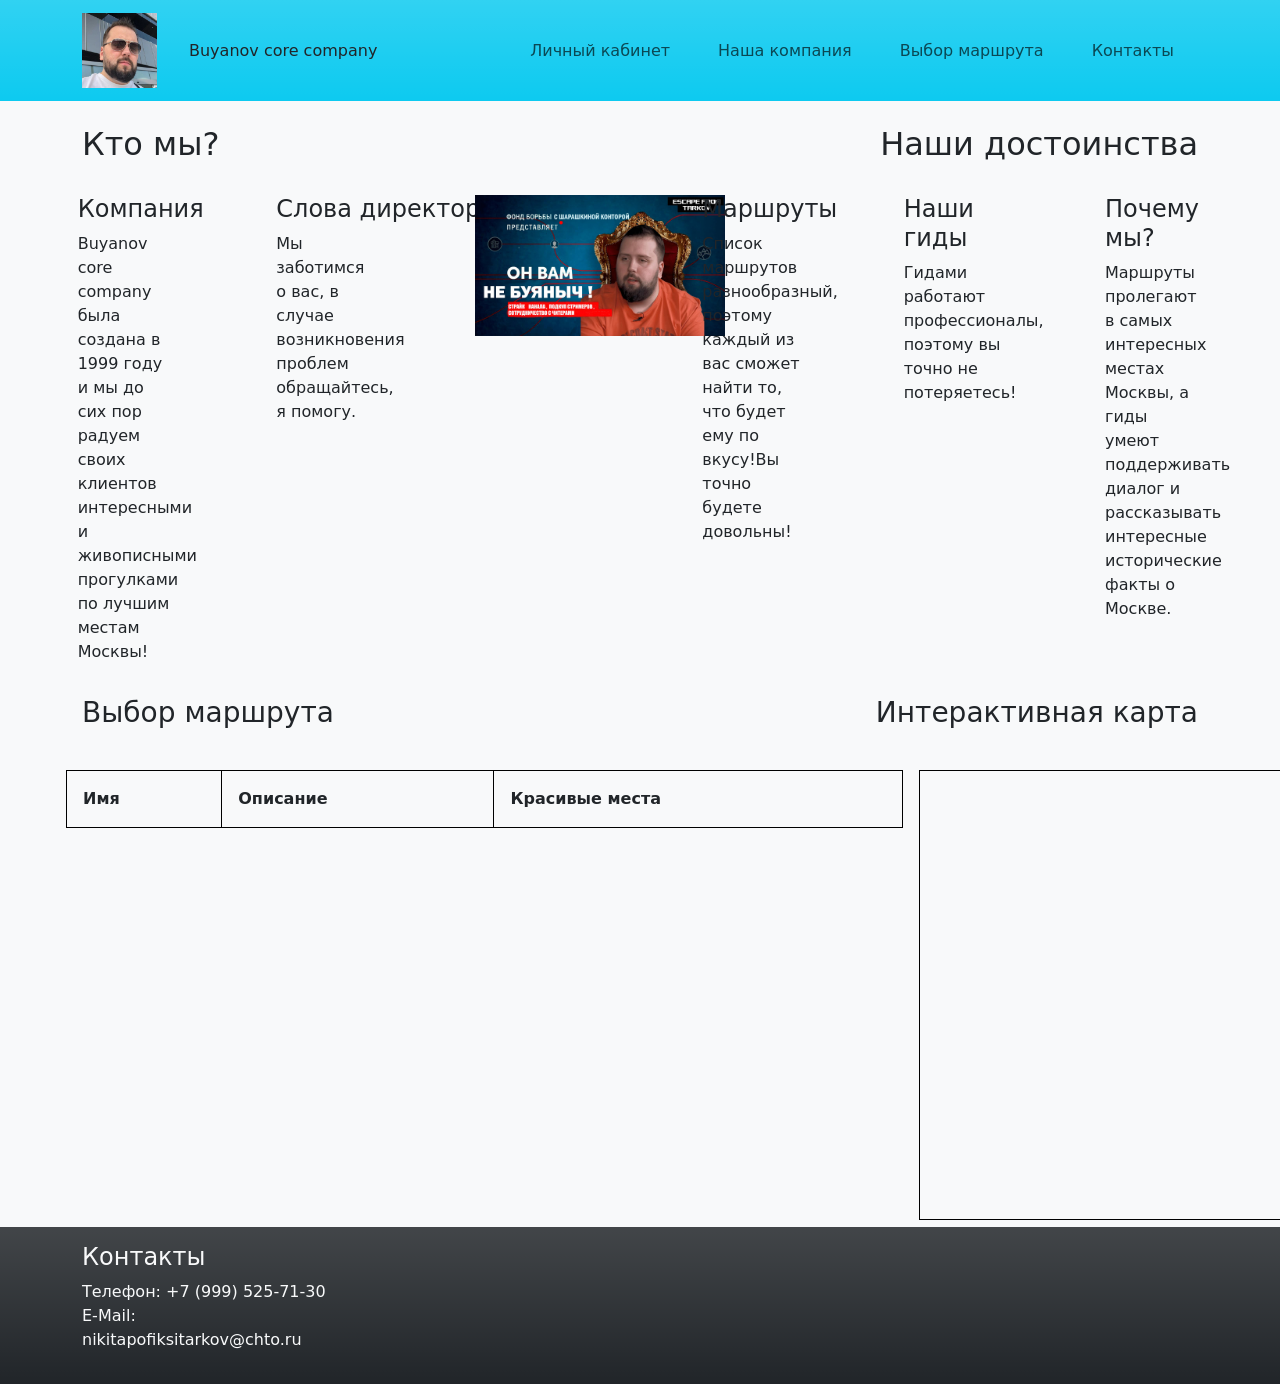
==== index.html @ ab5167a4 "Add files via upload" ====
<!DOCTYPE html>
<html lang="ru" class="h-100" style="overflow-x: hidden">
    <head>
        <meta name="viewport">
        <meta charset="utf-8" content="width=device-width, initial-scale=1.0">
        <title>Buyanov core company</title>
        <link href="https://cdn.jsdelivr.net/npm/bootstrap@5.3.2/dist/css/bootstrap.min.css" rel="stylesheet" integrity="sha384-T3c6CoIi6uLrA9TneNEoa7RxnatzjcDSCmG1MXxSR1GAsXEV/Dwwykc2MPK8M2HN" crossorigin="anonymous">
    </head>
    <body class="d-flex flex-column h-100 bg-light ">
        <header class="bg-gradient bg-info">
            <nav class="navbar navbar-expand-xl">
                <div class="container">
                    <a class="navbar-brand">
                        <img src="images/mister buyanov.jpg" alt="Лого Прогулок" width="75">
                    </a>
                    <p class="navbar-nav px-3">Buyanov core company</p>
                    <button class="navbar-toggler" type="button" data-bs-toggle="collapse" data-bs-target="#navbarNav" aria-controls="navbarNav" aria-expanded="false" aria-label="Toggle navigation">
                    <span class="navbar-toggler-icon"></span></button>
                    <div class="collapse navbar-collapse" id="navbarNav">
                        <ul class="navbar-nav ms-auto">
                            <li class="nav-item px-3"><a class="nav-link" href="#">Личный кабинет</a></li>
                            <li class="nav-item px-3"><a class="nav-link" href="#about">Наша компания</a></li>
                            <li class="nav-item px-3"><a class="nav-link" href="#route">Выбор маршрута</a></li>
                            <li class="nav-item px-3"><a class="nav-link" href="#contacts">Контакты</a></li>
                        </ul>
                    </div>
                </div>
            </nav>
        </header>
        
        <section class="text-emphasis-light">
            <div class="container d-flex my-4">
                <h2 id="about" class="text-start col-md-6">Кто мы?</h2>
                <h2 class="text-end col-md-6">Наши достоинства</h2>
            </div>
        </section>

        <section class="container-fluid d-flex">
            <div class="container d-flex justify-content-around col-md-6 px-3">
                <div class="col-md-2">
                    <h4>Компания</h4>
                    <p>Buyanov core company была создана в 1999 году и мы до сих пор радуем своих клиентов интересными и живописными прогулками по лучшим местам Москвы!</p>
                </div>
                <div class="col-md-2">
                    <h4 class="text-nowrap">Слова директора</h4>
                    <p>Мы заботимся о вас, в случае возникновения проблем обращайтесь, я помогу. </p>
                </div>
                <div class="col-md-2">
                    <img src="images/buyanov fon.jpg" alt="фото Компании" width="250">
                </div>
            </div>
            <div class="container d-flex justify-content-around col-md-6">
                <div class="col-md-2">
                    <h4 class="text-nowrap">Маршруты</h4>
                    <p>Список маршрутов разнообразный, поэтому каждый из вас сможет найти то, что будет ему по вкусу!Вы точно будете довольны!</p>
                </div>
                <div class="col-md-2">
                    <h4>Наши гиды</h4>
                    <p>Гидами работают профессионалы, поэтому вы точно не потеряетесь!</p>
                </div>
                <div class="col-md-2">
                    <h4>Почему мы?</h4>
                    <p>Маршруты пролегают в самых интересных местах Москвы, а гиды умеют поддерживать диалог и рассказывать интересные исторические факты о Москве.</p>
                </div>
            </div>
        </section>
        
        <section>
            <div class="container d-flex my-3">
                <h3 id="route" class="col-md-6 text-start">Выбор маршрута</h3>
                <h3 class="col-md-6 text-end">Интерактивная карта</h3>
            </div>
            <div class="container d-flex justify-content-center">
                <table class="my-3 border border-black col-9">
                    <thead>
                        <tr>
                            <th class="p-3 border border-black ">Имя</th>
                            <th class="p-3 border border-black">Описание</th>
                            <th class="p-3 border border-black">Красивые места</th>
                        </tr>
                    </thead>
                    <tbody class="routetable">
                    </tbody>
                </table>
                <div class="col-3 mx-3 mt-3">
                    <iframe src="https://www.google.com/maps/embed?pb=!1m18!1m12!1m3!1d8979.529596680828!2d37.61382389567808!3d55.76054507460547!2m3!1f0!2f0!3f0!3m2!1i1024!2i768!4f13.1!3m3!1m2!1s0x46b54a50b315e573%3A0xa886bf5a3d9b2e68!2z0JzQvtGB0LrQvtCy0YHQutC40Lkg0JrRgNC10LzQu9GM!5e0!3m2!1sru!2sru!4v1704552484106!5m2!1sru!2sru"
                    width="600" height="450" allowfullscreen="" loading="lazy" referrerpolicy="no-referrer-when-downgrade" class="border border-black"></iframe>
                </div>
            </div>
        </section>

        <footer class="footer mt-auto py-3 bg-dark bg-gradient">
            <div class="container text-light">
                <h4 id="contacts">Контакты</h4>
                <ul class="list-unstyled row">
                    <li class="col-md-3 text-start">Телефон: +7 (999) 525-71-30<br>E-Mail: nikitapofiksitarkov@chto.ru</li>
                    <li class="col-md-9 text-end">
                </ul>
            </div>
        </footer>
        <script src="main.js"></script>
        <script src="https://cdn.jsdelivr.net/npm/bootstrap@5.3.2/dist/js/bootstrap.bundle.min.js" integrity="sha384-C6RzsynM9kWDrMNeT87bh95OGNyZPhcTNXj1NW7RuBCsyN/o0jlpcV8Qyq46cDfL" crossorigin="anonymous"></script>
    </body>
</html>
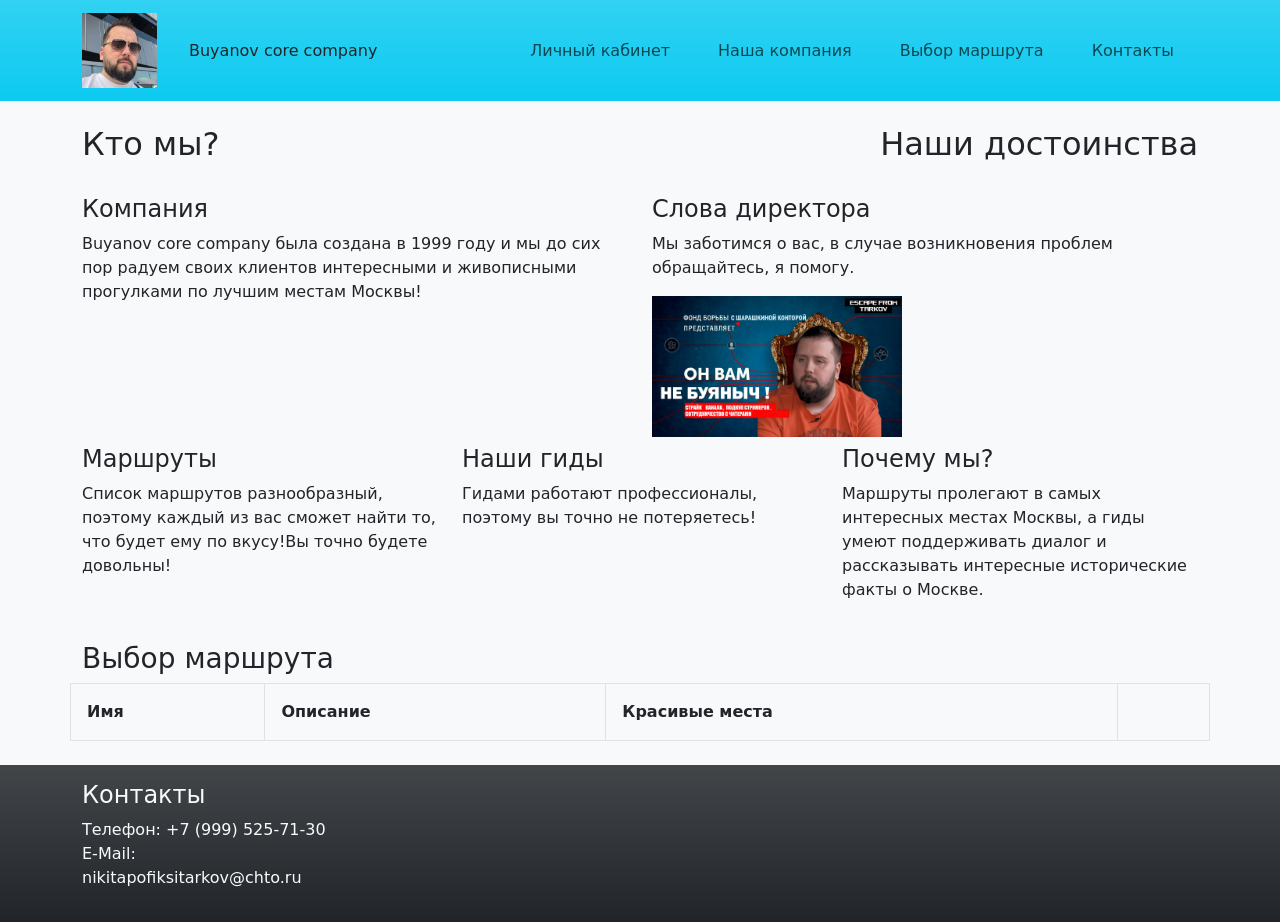
==== commit 8dd8a5ba: "Add files via upload" ====
--- a/index.html
+++ b/index.html
@@ -1,12 +1,13 @@
 <!DOCTYPE html>
-<html lang="ru" class="h-100" style="overflow-x: hidden">
+<html lang="ru">
     <head>
         <meta name="viewport">
         <meta charset="utf-8" content="width=device-width, initial-scale=1.0">
         <title>Buyanov core company</title>
         <link href="https://cdn.jsdelivr.net/npm/bootstrap@5.3.2/dist/css/bootstrap.min.css" rel="stylesheet" integrity="sha384-T3c6CoIi6uLrA9TneNEoa7RxnatzjcDSCmG1MXxSR1GAsXEV/Dwwykc2MPK8M2HN" crossorigin="anonymous">
+        <link rel="stylesheet" href="https://cdn.jsdelivr.net/npm/bootstrap-icons@1.11.3/font/bootstrap-icons.min.css">
     </head>
-    <body class="d-flex flex-column h-100 bg-light ">
+    <body class="bg-light">
         <header class="bg-gradient bg-info">
             <nav class="navbar navbar-expand-xl">
                 <div class="container">
@@ -27,78 +28,106 @@
                 </div>
             </nav>
         </header>
-        
-        <section class="text-emphasis-light">
-            <div class="container d-flex my-4">
-                <h2 id="about" class="text-start col-md-6">Кто мы?</h2>
-                <h2 class="text-end col-md-6">Наши достоинства</h2>
-            </div>
-        </section>
-
-        <section class="container-fluid d-flex">
-            <div class="container d-flex justify-content-around col-md-6 px-3">
-                <div class="col-md-2">
-                    <h4>Компания</h4>
-                    <p>Buyanov core company была создана в 1999 году и мы до сих пор радуем своих клиентов интересными и живописными прогулками по лучшим местам Москвы!</p>
+        <main class="mx-3">
+            <section class="container mt-4">
+                <section id="alerts"></section>
+                <div class="row my-4">
+                    <h2 id="about" class="text-start col-md-6">Кто мы?</h2>
+                    <h2 class="text-end col-md-6">Наши достоинства</h2>
                 </div>
-                <div class="col-md-2">
-                    <h4 class="text-nowrap">Слова директора</h4>
-                    <p>Мы заботимся о вас, в случае возникновения проблем обращайтесь, я помогу. </p>
+                <div class="row my-2">
+                    <div class="col-md-6">
+                        <h4>Компания</h4>
+                        <p>Buyanov core company была создана в 1999 году и мы до сих пор радуем своих клиентов интересными и живописными прогулками по лучшим местам Москвы!</p>
+                    </div>
+                    <div class="col-md-6">
+                        <h4 class="text-nowrap">Слова директора</h4>
+                        <p>Мы заботимся о вас, в случае возникновения проблем обращайтесь, я помогу. </p>
+                        <div class="col-md-2">
+                            <img src="images/buyanov fon.jpg" alt="фото Компании" width="250">
+                        </div>
+                    </div>
                 </div>
-                <div class="col-md-2">
-                    <img src="images/buyanov fon.jpg" alt="фото Компании" width="250">
+                <div class="row my-2">
+                    <div class="col-md-4">
+                        <h4 class="text-nowrap">Маршруты</h4>
+                        <p>Список маршрутов разнообразный, поэтому каждый из вас сможет найти то, что будет ему по вкусу!Вы точно будете довольны!</p>
+                    </div>
+                    <div class="col-md-4">
+                        <h4>Наши гиды</h4>
+                        <p>Гидами работают профессионалы, поэтому вы точно не потеряетесь!</p>
+                    </div>
+                    <div class="col-md-4">
+                        <h4>Почему мы?</h4>
+                        <p>Маршруты пролегают в самых интересных местах Москвы, а гиды умеют поддерживать диалог и рассказывать интересные исторические факты о Москве.</p>
+                    </div>
                 </div>
-            </div>
-            <div class="container d-flex justify-content-around col-md-6">
-                <div class="col-md-2">
-                    <h4 class="text-nowrap">Маршруты</h4>
-                    <p>Список маршрутов разнообразный, поэтому каждый из вас сможет найти то, что будет ему по вкусу!Вы точно будете довольны!</p>
+            </section>
+            <section class="container my-4">
+                <h3 class="col-md-6">Выбор маршрута</h3>
+                <div class="row">
+                    <table class="border border-gray">
+                        <thead>
+                            <tr>
+                                <th class="p-3 border">Имя</th>
+                                <th class="p-3 d-none d-md-table-cell border">Описание</th>
+                                <th class="p-3 d-none d-lg-table-cell border">Красивые места</th>
+                                <th class="p-3 border"></th>
+                            </tr>
+                        </thead>
+                        <tbody id="routes-list">
+                        </tbody>
+                    </table>
                 </div>
-                <div class="col-md-2">
-                    <h4>Наши гиды</h4>
-                    <p>Гидами работают профессионалы, поэтому вы точно не потеряетесь!</p>
+            </section>
+            <section id="guidesSection" class="container my-4 d-none">
+                <h3 class="col-md-6">Доступные гиды по маршруту: <span id=""></span></h3>
+                <div class="row">
+                    <table class="border">
+                        <thead>
+                            <tr>
+                                <th class="p-3 border"></th>
+                                <th class="p-3 border">ФИО</th>
+                                <th class="p-3 d-none d-md-table-cell border">Язык</th>
+                                <th class="p-3 d-none d-md-table-cell border">Опыт работы</th>
+                                <th class="p-3 border">Стоимость услуг</th>
+                                <th class="p-3 border"></th>
+                            </tr>
+                        </thead>
+                        <tbody id="guides-list">
+                        </tbody>
+                    </table>
                 </div>
-                <div class="col-md-2">
-                    <h4>Почему мы?</h4>
-                    <p>Маршруты пролегают в самых интересных местах Москвы, а гиды умеют поддерживать диалог и рассказывать интересные исторические факты о Москве.</p>
+            </section>
+            <section class="modal fade" id="guideModal" tabindex="-1">
+                <div class="modal-dialog modal-dialog-centered">
+                    <div class="modal-content">
+                        <div class="modal-header">
+                            <h5 class="modal-title">Создание заявки</h5>
+                            <button class="btn-close" data-bs-dismiss="modal"></button>
+                        </div>
+                        <div class="modal-body">
+                            <div class="container" id="order-body">
+                            </div>
+                        </div>
+                        <div class="modal-footer">
+                            <button class="btn btn-secondary" data-bs-dismiss="modal">Отменить</button>
+                            <button class="btn btn-secondary" id="order-send">Отправить</button>
+                        </div>
+                    </div>
                 </div>
-            </div>
-        </section>
-        
-        <section>
-            <div class="container d-flex my-3">
-                <h3 id="route" class="col-md-6 text-start">Выбор маршрута</h3>
-                <h3 class="col-md-6 text-end">Интерактивная карта</h3>
-            </div>
-            <div class="container d-flex justify-content-center">
-                <table class="my-3 border border-black col-9">
-                    <thead>
-                        <tr>
-                            <th class="p-3 border border-black ">Имя</th>
-                            <th class="p-3 border border-black">Описание</th>
-                            <th class="p-3 border border-black">Красивые места</th>
-                        </tr>
-                    </thead>
-                    <tbody class="routetable">
-                    </tbody>
-                </table>
-                <div class="col-3 mx-3 mt-3">
-                    <iframe src="https://www.google.com/maps/embed?pb=!1m18!1m12!1m3!1d8979.529596680828!2d37.61382389567808!3d55.76054507460547!2m3!1f0!2f0!3f0!3m2!1i1024!2i768!4f13.1!3m3!1m2!1s0x46b54a50b315e573%3A0xa886bf5a3d9b2e68!2z0JzQvtGB0LrQvtCy0YHQutC40Lkg0JrRgNC10LzQu9GM!5e0!3m2!1sru!2sru!4v1704552484106!5m2!1sru!2sru"
-                    width="600" height="450" allowfullscreen="" loading="lazy" referrerpolicy="no-referrer-when-downgrade" class="border border-black"></iframe>
-                </div>
-            </div>
-        </section>
-
+            </section>
+        </main>
         <footer class="footer mt-auto py-3 bg-dark bg-gradient">
             <div class="container text-light">
                 <h4 id="contacts">Контакты</h4>
                 <ul class="list-unstyled row">
                     <li class="col-md-3 text-start">Телефон: +7 (999) 525-71-30<br>E-Mail: nikitapofiksitarkov@chto.ru</li>
-                    <li class="col-md-9 text-end">
+                    <li class="col-md-9 text-end"></li>
                 </ul>
             </div>
         </footer>
+        <script src="https://cdn.jsdelivr.net/npm/bootstrap@5.3.2/dist/js/bootstrap.bundle.min.js" integrity="sha384-C6RzsynM9kWDrMNeT87bh95OGNyZPhcTNXj1NW7RuBCsyN/o0jlpcV8Qyq46cDfL" crossorigin="anonymous"></script>
         <script src="main.js"></script>
-        <script src="https://cdn.jsdelivr.net/npm/bootstrap@5.3.2/dist/js/bootstrap.bundle.min.js" integrity="sha384-C6RzsynM9kWDrMNeT87bh95OGNyZPhcTNXj1NW7RuBCsyN/o0jlpcV8Qyq46cDfL" crossorigin="anonymous"></script>
     </body>
 </html> 
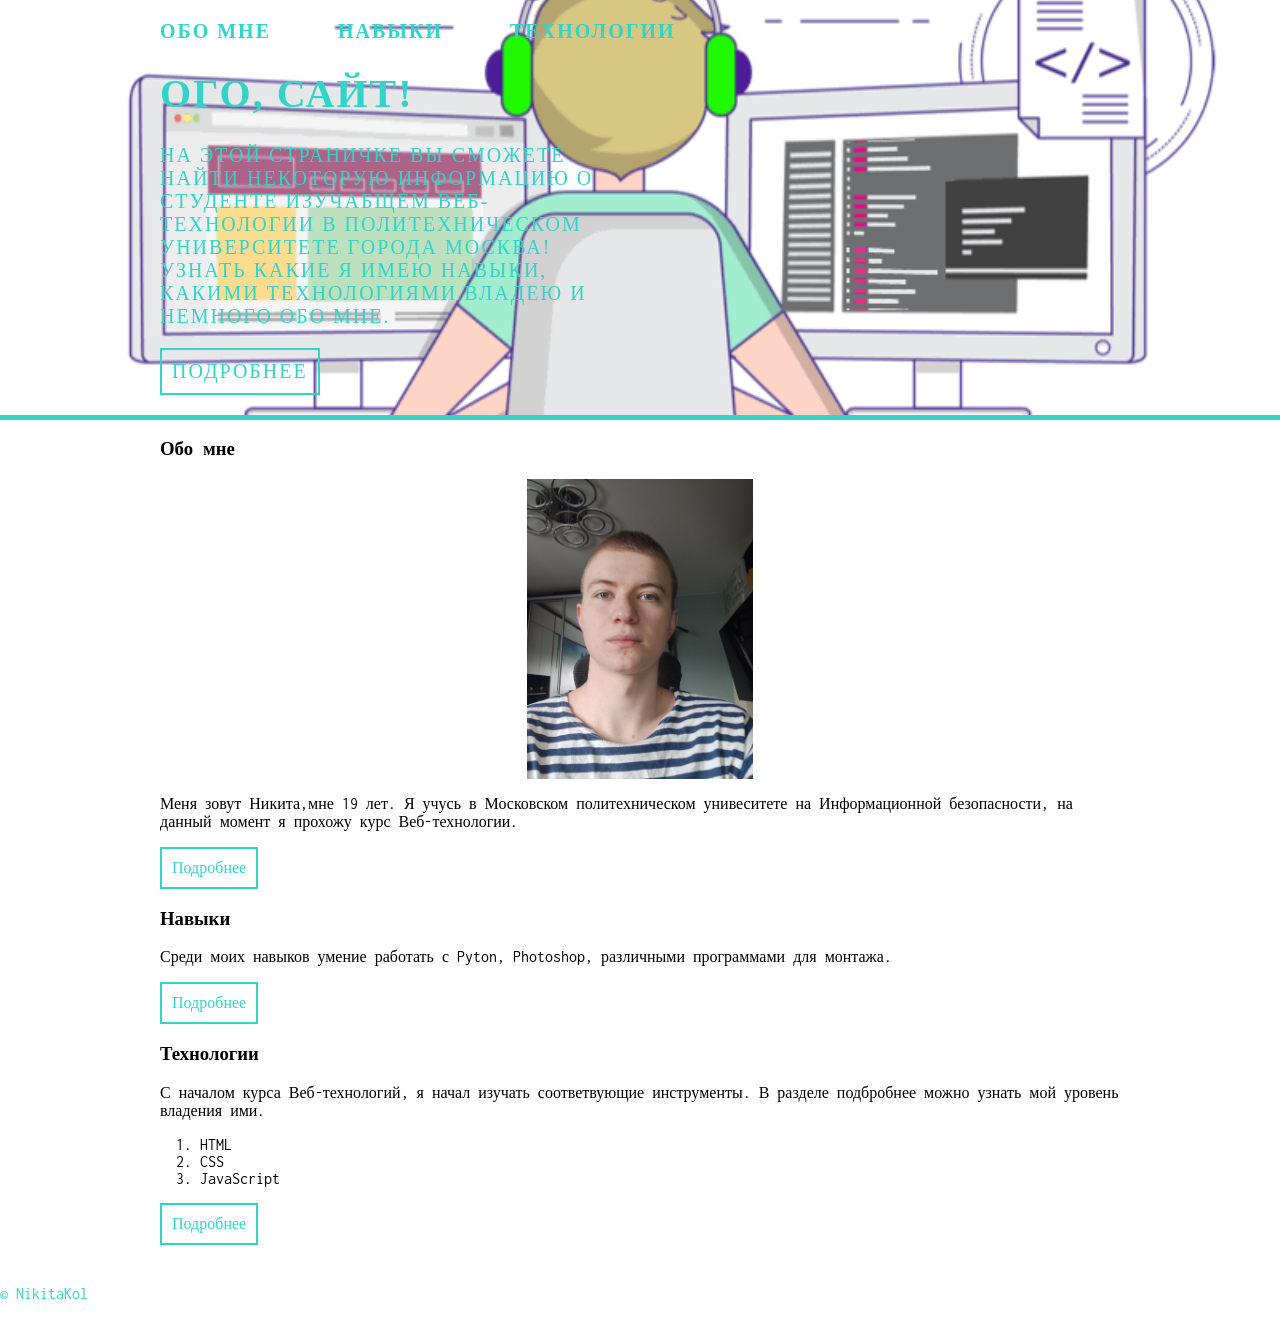
==== commit 513b1fcd: "Add files via upload" ====
--- a/index.html
+++ b/index.html
@@ -1,133 +1,73 @@
 <!DOCTYPE html>
 <html lang="ru">
-    <head>
-        <meta name="viewport">
-        <meta charset="utf-8" content="width=device-width, initial-scale=1.0">
-        <title>Buyanov core company</title>
-        <link href="https://cdn.jsdelivr.net/npm/bootstrap@5.3.2/dist/css/bootstrap.min.css" rel="stylesheet" integrity="sha384-T3c6CoIi6uLrA9TneNEoa7RxnatzjcDSCmG1MXxSR1GAsXEV/Dwwykc2MPK8M2HN" crossorigin="anonymous">
-        <link rel="stylesheet" href="https://cdn.jsdelivr.net/npm/bootstrap-icons@1.11.3/font/bootstrap-icons.min.css">
-    </head>
-    <body class="bg-light">
-        <header class="bg-gradient bg-info">
-            <nav class="navbar navbar-expand-xl">
-                <div class="container">
-                    <a class="navbar-brand">
-                        <img src="images/mister buyanov.jpg" alt="Лого Прогулок" width="75">
-                    </a>
-                    <p class="navbar-nav px-3">Buyanov core company</p>
-                    <button class="navbar-toggler" type="button" data-bs-toggle="collapse" data-bs-target="#navbarNav" aria-controls="navbarNav" aria-expanded="false" aria-label="Toggle navigation">
-                    <span class="navbar-toggler-icon"></span></button>
-                    <div class="collapse navbar-collapse" id="navbarNav">
-                        <ul class="navbar-nav ms-auto">
-                            <li class="nav-item px-3"><a class="nav-link" href="#">Личный кабинет</a></li>
-                            <li class="nav-item px-3"><a class="nav-link" href="#about">Наша компания</a></li>
-                            <li class="nav-item px-3"><a class="nav-link" href="#route">Выбор маршрута</a></li>
-                            <li class="nav-item px-3"><a class="nav-link" href="#contacts">Контакты</a></li>
-                        </ul>
-                    </div>
-                </div>
+
+<head>
+    <meta charset="utf-8">
+    <link rel="preconnect" href="https://fonts.googleapis.com">
+    <link rel="preconnect" href="https://fonts.gstatic.com" crossorigin>
+    <link href="https://fonts.googleapis.com/css2?family=Comforter&family=Inconsolata&display=swap" rel="stylesheet">
+    <title>Веб-разработчик</title>
+    <link rel="stylesheet" href="style.css">
+</head>
+
+<body>
+    <header class="header">
+        <div class="container">
+            <nav class="main-menu">
+                <ul>
+                    <li><a href="#about">Обо мне</a></li>
+                    <li><a href="#skills">Навыки</a></li>
+                    <li><a href="#tech">Технологии</a></li>
+                </ul>
             </nav>
-        </header>
-        <main class="mx-3">
-            <section class="container mt-4">
-                <section id="alerts"></section>
-                <div class="row my-4">
-                    <h2 id="about" class="text-start col-md-6">Кто мы?</h2>
-                    <h2 class="text-end col-md-6">Наши достоинства</h2>
-                </div>
-                <div class="row my-2">
-                    <div class="col-md-6">
-                        <h4>Компания</h4>
-                        <p>Buyanov core company была создана в 1999 году и мы до сих пор радуем своих клиентов интересными и живописными прогулками по лучшим местам Москвы!</p>
-                    </div>
-                    <div class="col-md-6">
-                        <h4 class="text-nowrap">Слова директора</h4>
-                        <p>Мы заботимся о вас, в случае возникновения проблем обращайтесь, я помогу. </p>
-                        <div class="col-md-2">
-                            <img src="images/buyanov fon.jpg" alt="фото Компании" width="250">
-                        </div>
-                    </div>
-                </div>
-                <div class="row my-2">
-                    <div class="col-md-4">
-                        <h4 class="text-nowrap">Маршруты</h4>
-                        <p>Список маршрутов разнообразный, поэтому каждый из вас сможет найти то, что будет ему по вкусу!Вы точно будете довольны!</p>
-                    </div>
-                    <div class="col-md-4">
-                        <h4>Наши гиды</h4>
-                        <p>Гидами работают профессионалы, поэтому вы точно не потеряетесь!</p>
-                    </div>
-                    <div class="col-md-4">
-                        <h4>Почему мы?</h4>
-                        <p>Маршруты пролегают в самых интересных местах Москвы, а гиды умеют поддерживать диалог и рассказывать интересные исторические факты о Москве.</p>
-                    </div>
-                </div>
+            <div>
+                <h1 class = "p-center">Ого, сайт!</h1>
+                <p class="w-50 mx-auto">На этой страничке вы сможете найти некоторую информацию о студенте изучабщем веб-технологии в Политехническом университете города Москва! Узнать какие я имею навыки, какими технологиями владею и немного обо мне.</p>
+                <a class="btn" href="">Подробнее</a>
+            </div>
+        </div>
+    </header>
+
+    <main>
+
+        <div class="container">
+
+            <section id = "about">
+                <h3>Обо мне</h3>
+                <figure class = "avatar">
+                    <img src="images/person.jpg" alt="Person">
+                </figure>
+                <p>Меня зовут Никита,мне 19 лет. Я учусь в Московском политехническом унивеситете на Информационной безопасности, на данный момент я прохожу курс Веб-технологии.</p>
+                    <a class="btn" href = "about.html">Подробнее</a>
             </section>
-            <section class="container my-4">
-                <h3 class="col-md-6">Выбор маршрута</h3>
-                <div class="row">
-                    <table class="border border-gray">
-                        <thead>
-                            <tr>
-                                <th class="p-3 border">Имя</th>
-                                <th class="p-3 d-none d-md-table-cell border">Описание</th>
-                                <th class="p-3 d-none d-lg-table-cell border">Красивые места</th>
-                                <th class="p-3 border"></th>
-                            </tr>
-                        </thead>
-                        <tbody id="routes-list">
-                        </tbody>
-                    </table>
-                </div>
+
+            <section id = "skills">
+                <h3>Навыки</h3>
+                <p>Среди моих навыков умение работать с Pyton, Photoshop, различными программами для монтажа.</p>
+                    <a class="btn" href = "skills.html">Подробнее</a>
             </section>
-            <section id="guidesSection" class="container my-4 d-none">
-                <h3 class="col-md-6">Доступные гиды по маршруту: <span id=""></span></h3>
-                <div class="row">
-                    <table class="border">
-                        <thead>
-                            <tr>
-                                <th class="p-3 border"></th>
-                                <th class="p-3 border">ФИО</th>
-                                <th class="p-3 d-none d-md-table-cell border">Язык</th>
-                                <th class="p-3 d-none d-md-table-cell border">Опыт работы</th>
-                                <th class="p-3 border">Стоимость услуг</th>
-                                <th class="p-3 border"></th>
-                            </tr>
-                        </thead>
-                        <tbody id="guides-list">
-                        </tbody>
-                    </table>
-                </div>
+            
+            <section id = "tech">
+                <h3>Технологии</h3>
+                <p>С началом курса Веб-технологий, я начал изучать соответвующие инструменты. В разделе подбробнее можно узнать мой уровень владения ими.</p>
+                <ol>
+                    <li>HTML</li>
+                    <li>CSS</li>
+                    <li>JavaScript</li>
+                </ol>
+                <a class="btn" href = "tech.html">Подробнее</a>
             </section>
-            <section class="modal fade" id="guideModal" tabindex="-1">
-                <div class="modal-dialog modal-dialog-centered">
-                    <div class="modal-content">
-                        <div class="modal-header">
-                            <h5 class="modal-title">Создание заявки</h5>
-                            <button class="btn-close" data-bs-dismiss="modal"></button>
-                        </div>
-                        <div class="modal-body">
-                            <div class="container" id="order-body">
-                            </div>
-                        </div>
-                        <div class="modal-footer">
-                            <button class="btn btn-secondary" data-bs-dismiss="modal">Отменить</button>
-                            <button class="btn btn-secondary" id="order-send">Отправить</button>
-                        </div>
-                    </div>
-                </div>
-            </section>
-        </main>
-        <footer class="footer mt-auto py-3 bg-dark bg-gradient">
-            <div class="container text-light">
-                <h4 id="contacts">Контакты</h4>
-                <ul class="list-unstyled row">
-                    <li class="col-md-3 text-start">Телефон: +7 (999) 525-71-30<br>E-Mail: nikitapofiksitarkov@chto.ru</li>
-                    <li class="col-md-9 text-end"></li>
-                </ul>
-            </div>
-        </footer>
-        <script src="https://cdn.jsdelivr.net/npm/bootstrap@5.3.2/dist/js/bootstrap.bundle.min.js" integrity="sha384-C6RzsynM9kWDrMNeT87bh95OGNyZPhcTNXj1NW7RuBCsyN/o0jlpcV8Qyq46cDfL" crossorigin="anonymous"></script>
-        <script src="main.js"></script>
-    </body>
-</html> +
+        </div>
+
+    </main>
+
+    <footer class = "footer">
+        <div>
+                &copy; NikitaKol
+        </div>
+    </footer>
+
+</body>
+
+</html>
--- a/style.css
+++ b/style.css
@@ -0,0 +1,98 @@
+body {
+    margin: 0; /* убираем внешний отступ (по бокам) */
+    font-family: 'Inconsolata', cursive; system-ui, -apple-system, BlinkMacSystemFont, 'Segoe UI', Roboto, Oxygen, Ubuntu, Cantarell, 'Open Sans', 'Helvetica Neue', sans-serif;
+}
+
+ul {
+    padding: 0; /* убираем отступ слева от списка */
+    margin: 0; /* убираем область отпуста сверху, которая образуется из-за списка */
+    list-style: none; /* убираем точки */
+}
+
+.header li { /* добавили header, чтобы ol в body выравнивался не в одну линию, как меню*/
+    display: inline; /* выравниванием меню с одну строку */
+    margin-right: 60px; /* отступы между пунктами меню */
+}
+
+li:last-child { /* псевдокласс, last child применяется к ul, т.к. li вложен в ul*/
+    margin-right: 0;
+}
+
+.header { /* обращение не к header, а к классу header */
+    font-family: 'Tektur', cursive; system-ui, -apple-system, BlinkMacSystemFont, 'Segoe UI', Roboto, Oxygen, Ubuntu, Cantarell, 'Open Sans', 'Helvetica Neue', sans-serif;
+    color: #30d5c8;
+    padding: 20px 0; /* составное свойство, чтобы не прописывать для 4 сторон отдельно */
+    letter-spacing: 2px; /* добавление пробелов между буквами */
+    text-transform: uppercase; /* преобразование текста в верхний регистр */
+    border-bottom: 5px solid #30d5c8; /* добавление нижней границы */
+    box-shadow: 0px 0px 10px #30d5c8(0, 0, 0, 0.5); 
+    font-size: 1.25rem;
+    background-image: url(images/konatapc.gif);
+    background-repeat: no-repeat;
+    background-size: cover; 
+    background-position: center; /* это свойство центрирует ваше фоновое изображение */
+}
+
+/* контекстный селектор: */
+.main-menu a { /* применяем только к тегам а внутри меню, вложенность не имеет значения*/
+    text-decoration: none; /* убираем подчеркивания */
+    color: #30d5c8; /* цвет ссылок */
+    font-weight: bold; 
+}
+
+.container {
+    max-width: 75%; /* ограничиваем область nav*/
+    margin: 0 auto; 
+}
+
+.footer {
+    background-color:#30d5c8 (255, 66, 14);
+    color: #30d5c8;
+    padding: 20px 0;
+    margin-top: 20px;
+}
+
+.avatar {
+    height: 300px;
+    text-align: center;
+    background-image: url();
+    background-repeat: no-repeat;
+    background-position: center;
+}
+
+.avatar img {
+    height: 100%;
+}
+
+.btn {
+    text-decoration: none;
+    color: #30d5c8;
+    border: 2px solid #30d5c8 ;
+    padding: 10px;
+    display: inline-block;
+}
+
+.btn:hover {
+    color: #000000;
+    background-color: #30d5c8;
+    border: 5px;
+    padding: 100px;
+    border-color: #30d5c8;
+}
+
+table {
+    border-collapse: collapse;
+}
+
+table, th, td {
+    border: 1px solid #30d5c8;
+    color: #202020;
+}
+
+.w-50 {
+    width: 50%;
+}
+
+.mx-auto {
+    margin-right: auto;
+}
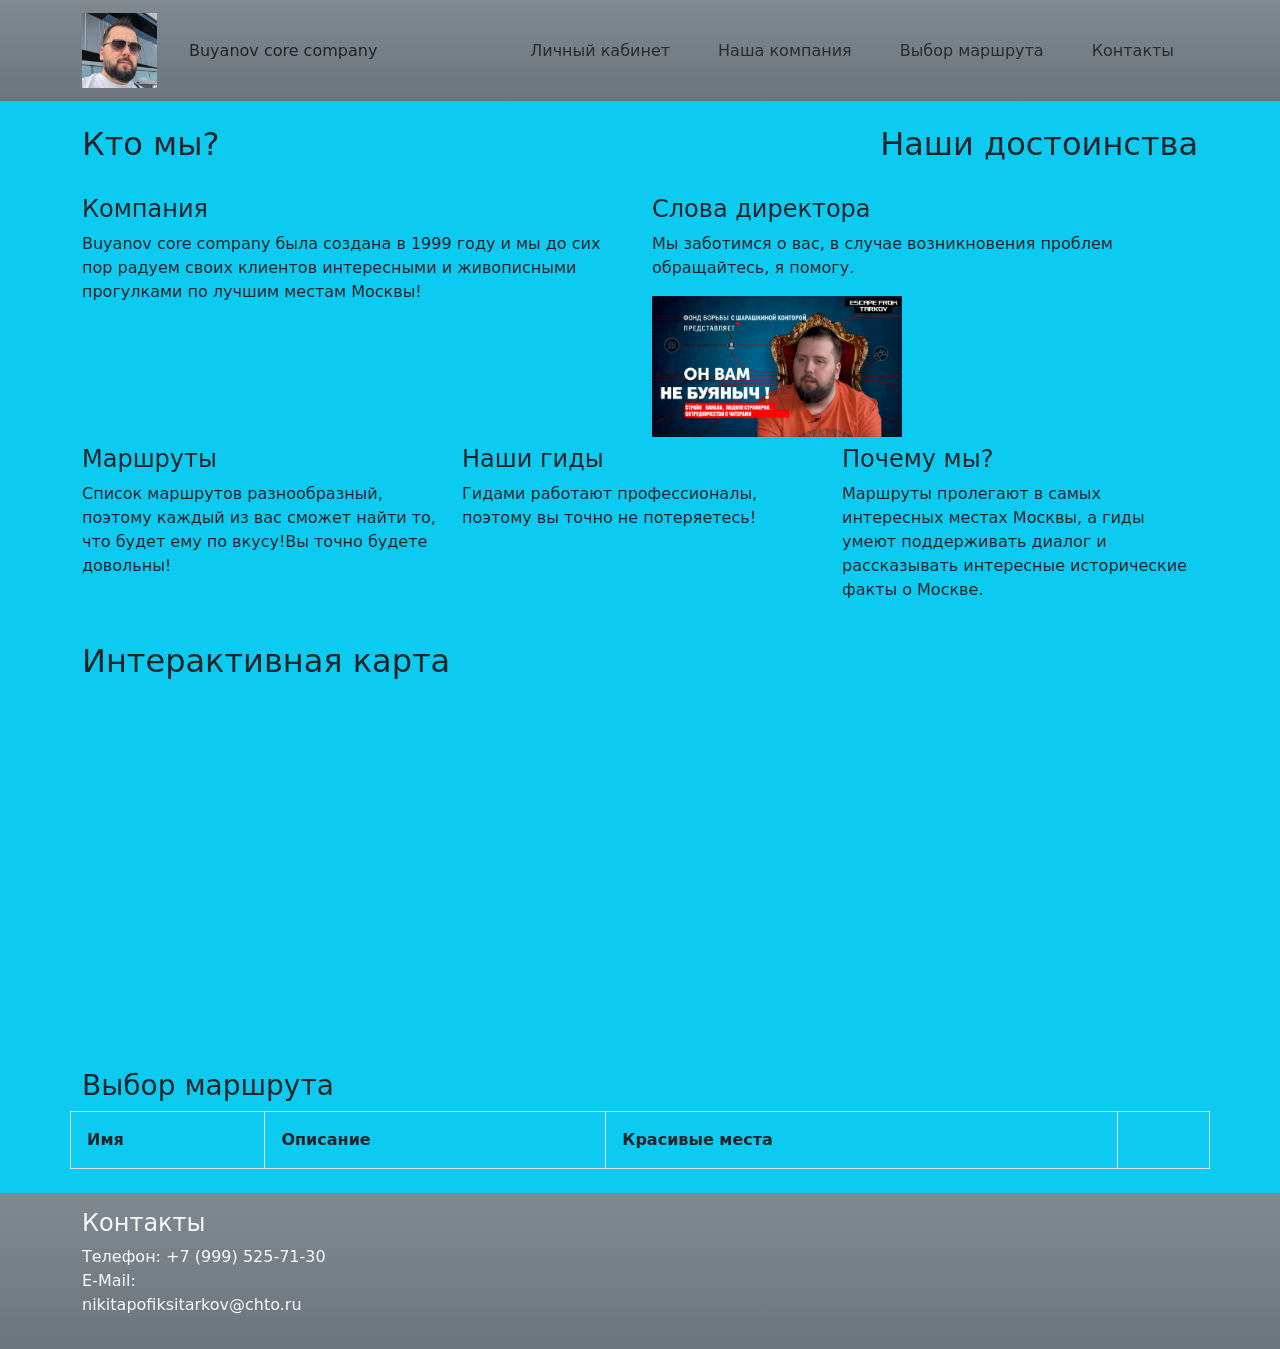
==== commit e3b1c49b: "Add files via upload" ====
--- a/index.html
+++ b/index.html
@@ -1,73 +1,139 @@
 <!DOCTYPE html>
 <html lang="ru">
-
-<head>
-    <meta charset="utf-8">
-    <link rel="preconnect" href="https://fonts.googleapis.com">
-    <link rel="preconnect" href="https://fonts.gstatic.com" crossorigin>
-    <link href="https://fonts.googleapis.com/css2?family=Comforter&family=Inconsolata&display=swap" rel="stylesheet">
-    <title>Веб-разработчик</title>
-    <link rel="stylesheet" href="style.css">
-</head>
-
-<body>
-    <header class="header">
-        <div class="container">
-            <nav class="main-menu">
-                <ul>
-                    <li><a href="#about">Обо мне</a></li>
-                    <li><a href="#skills">Навыки</a></li>
-                    <li><a href="#tech">Технологии</a></li>
+    <head>
+        <meta name="viewport">
+        <meta charset="utf-8" content="width=device-width, initial-scale=1.0">
+        <title>Buyanov core company</title>
+        <link href="https://cdn.jsdelivr.net/npm/bootstrap@5.3.2/dist/css/bootstrap.min.css" rel="stylesheet" integrity="sha384-T3c6CoIi6uLrA9TneNEoa7RxnatzjcDSCmG1MXxSR1GAsXEV/Dwwykc2MPK8M2HN" crossorigin="anonymous">
+        <link rel="stylesheet" href="https://cdn.jsdelivr.net/npm/bootstrap-icons@1.11.3/font/bootstrap-icons.min.css">
+        <link rel="stylesheet" href="main.css">
+    </head>
+    <body class="bg-info">
+        <header class="bg-secondary bg-gradient">
+            <nav class="navbar navbar-expand-xl">
+                <div class="container">
+                    <a class="navbar-brand">
+                        <img src="images/mister buyanov.jpg" alt="Лого Прогулок" width="75">
+                    </a>
+                    <p class="navbar-nav px-3">Buyanov core company</p>
+                    <button class="navbar-toggler" type="button" data-bs-toggle="collapse" data-bs-target="#navbarNav" aria-controls="navbarNav" aria-expanded="false" aria-label="Toggle navigation">
+                    <span class="navbar-toggler-icon"></span></button>
+                    <div class="collapse navbar-collapse" id="navbarNav">
+                        <ul class="navbar-nav ms-auto">
+                            <li class="nav-item px-3"><a class="nav-link" href="#">Личный кабинет</a></li>
+                            <li class="nav-item px-3"><a class="nav-link" href="#about">Наша компания</a></li>
+                            <li class="nav-item px-3"><a class="nav-link" href="#route">Выбор маршрута</a></li>
+                            <li class="nav-item px-3"><a class="nav-link" href="#contacts">Контакты</a></li>
+                        </ul>
+                    </div>
+                </div>
+            </nav>
+        </header>
+        <main class="bg-info mx-0">
+            <section class="container mt-4">
+                <section id="alerts"></section>
+                <div class="row my-4">
+                    <h2 id="about" class="text-start col-md-6">Кто мы?</h2>
+                    <h2 class="text-end col-md-6">Наши достоинства</h2>
+                </div>
+                <div class="row my-2">
+                    <div class="col-md-6">
+                        <h4>Компания</h4>
+                        <p>Buyanov core company была создана в 1999 году и мы до сих пор радуем своих клиентов интересными и живописными прогулками по лучшим местам Москвы!</p>
+                    </div>
+                    <div class="col-md-6">
+                        <h4 class="text-nowrap">Слова директора</h4>
+                        <p>Мы заботимся о вас, в случае возникновения проблем обращайтесь, я помогу. </p>
+                        <div class="col-md-2">
+                            <img src="images/buyanov fon.jpg" alt="фото Компании" width="250">
+                        </div>
+                    </div>
+                </div>
+                <div class="row my-2">
+                    <div class="col-md-4">
+                        <h4 class="text-nowrap">Маршруты</h4>
+                        <p>Список маршрутов разнообразный, поэтому каждый из вас сможет найти то, что будет ему по вкусу!Вы точно будете довольны!</p>
+                    </div>
+                    <div class="col-md-4">
+                        <h4>Наши гиды</h4>
+                        <p>Гидами работают профессионалы, поэтому вы точно не потеряетесь!</p>
+                    </div>
+                    <div class="col-md-4">
+                        <h4>Почему мы?</h4>
+                        <p>Маршруты пролегают в самых интересных местах Москвы, а гиды умеют поддерживать диалог и рассказывать интересные исторические факты о Москве.</p>
+                    </div>
+                </div>
+            </section>
+            <section class="container my-4">
+                <h2 class="mb-2">Интерактивная карта</h2>
+                <iframe src="https://www.google.com/maps/embed?pb=!1m18!1m12!1m3!1d8979.529596680828!2d37.61382389567808!3d55.76054507460547!2m3!1f0!2f0!3f0!3m2!1i1024!2i768!4f13.1!3m3!1m2!1s0x46b54a50b315e573%3A0xa886bf5a3d9b2e68!2z0JzQvtGB0LrQvtCy0YHQutC40Lkg0JrRgNC10LzQu9GM!5e0!3m2!1sru!2sru!4v1704552484106!5m2!1sru!2sru"
+                 class="map" allowfullscreen="" loading="lazy" referrerpolicy="no-referrer-when-downgrade" class="border border-black"></iframe>
+            </section>
+            <section class="container my-4">
+                <h3 class="col-md-6">Выбор маршрута</h3>
+                <div class="row">
+                    <table class="border border-gray">
+                        <thead>
+                            <tr>
+                                <th class="p-3 border">Имя</th>
+                                <th class="p-3 d-none d-md-table-cell border">Описание</th>
+                                <th class="p-3 d-none d-lg-table-cell border">Красивые места</th>
+                                <th class="p-3 border"></th>
+                            </tr>
+                        </thead>
+                        <tbody id="routes-list">
+                        </tbody>
+                    </table>
+                </div>
+            </section>
+            <section id="guidesSection" class="container my-4 d-none">
+                <h3 class="col-md-6">Доступные гиды по маршруту: <span id=""></span></h3>
+                <div class="row">
+                    <table class="border">
+                        <thead>
+                            <tr>
+                                <th class="p-3 border"></th>
+                                <th class="p-3 border">ФИО</th>
+                                <th class="p-3 d-none d-md-table-cell border">Язык</th>
+                                <th class="p-3 d-none d-md-table-cell border">Опыт работы</th>
+                                <th class="p-3 border">Стоимость услуг</th>
+                                <th class="p-3 border"></th>
+                            </tr>
+                        </thead>
+                        <tbody id="guides-list">
+                        </tbody>
+                    </table>
+                </div>
+            </section>
+            <section class="modal fade" id="guideModal" tabindex="-1">
+                <div class="modal-dialog modal-dialog-centered">
+                    <div class="modal-content">
+                        <div class="modal-header">
+                            <h5 class="modal-title">Создание заявки</h5>
+                            <button class="btn-close" data-bs-dismiss="modal"></button>
+                        </div>
+                        <div class="modal-body">
+                            <div class="container" id="order-body">
+                            </div>
+                        </div>
+                        <div class="modal-footer">
+                            <button class="btn btn-secondary" data-bs-dismiss="modal">Отменить</button>
+                            <button class="btn btn-secondary" id="order-send">Отправить</button>
+                        </div>
+                    </div>
+                </div>
+            </section>
+        </main>
+        <footer class="footer mt-auto py-3 bg-secondary bg-gradient">
+            <div class="container text-light">
+                <h4 id="contacts">Контакты</h4>
+                <ul class="list-unstyled row">
+                    <li class="col-md-3 text-start">Телефон: +7 (999) 525-71-30<br>E-Mail: nikitapofiksitarkov@chto.ru</li>
+                    <li class="col-md-9 text-end"></li>
                 </ul>
-            </nav>
-            <div>
-                <h1 class = "p-center">Ого, сайт!</h1>
-                <p class="w-50 mx-auto">На этой страничке вы сможете найти некоторую информацию о студенте изучабщем веб-технологии в Политехническом университете города Москва! Узнать какие я имею навыки, какими технологиями владею и немного обо мне.</p>
-                <a class="btn" href="">Подробнее</a>
             </div>
-        </div>
-    </header>
-
-    <main>
-
-        <div class="container">
-
-            <section id = "about">
-                <h3>Обо мне</h3>
-                <figure class = "avatar">
-                    <img src="images/person.jpg" alt="Person">
-                </figure>
-                <p>Меня зовут Никита,мне 19 лет. Я учусь в Московском политехническом унивеситете на Информационной безопасности, на данный момент я прохожу курс Веб-технологии.</p>
-                    <a class="btn" href = "about.html">Подробнее</a>
-            </section>
-
-            <section id = "skills">
-                <h3>Навыки</h3>
-                <p>Среди моих навыков умение работать с Pyton, Photoshop, различными программами для монтажа.</p>
-                    <a class="btn" href = "skills.html">Подробнее</a>
-            </section>
-            
-            <section id = "tech">
-                <h3>Технологии</h3>
-                <p>С началом курса Веб-технологий, я начал изучать соответвующие инструменты. В разделе подбробнее можно узнать мой уровень владения ими.</p>
-                <ol>
-                    <li>HTML</li>
-                    <li>CSS</li>
-                    <li>JavaScript</li>
-                </ol>
-                <a class="btn" href = "tech.html">Подробнее</a>
-            </section>
-
-        </div>
-
-    </main>
-
-    <footer class = "footer">
-        <div>
-                &copy; NikitaKol
-        </div>
-    </footer>
-
-</body>
-
-</html>+        </footer>
+        <script src="https://cdn.jsdelivr.net/npm/bootstrap@5.3.2/dist/js/bootstrap.bundle.min.js" integrity="sha384-C6RzsynM9kWDrMNeT87bh95OGNyZPhcTNXj1NW7RuBCsyN/o0jlpcV8Qyq46cDfL" crossorigin="anonymous"></script>
+        <script src="main.js"></script>
+    </body>
+</html> 
--- a/main.css
+++ b/main.css
@@ -0,0 +1,4 @@
+.map {
+    width: 100%;
+    height: 350px;
+}
